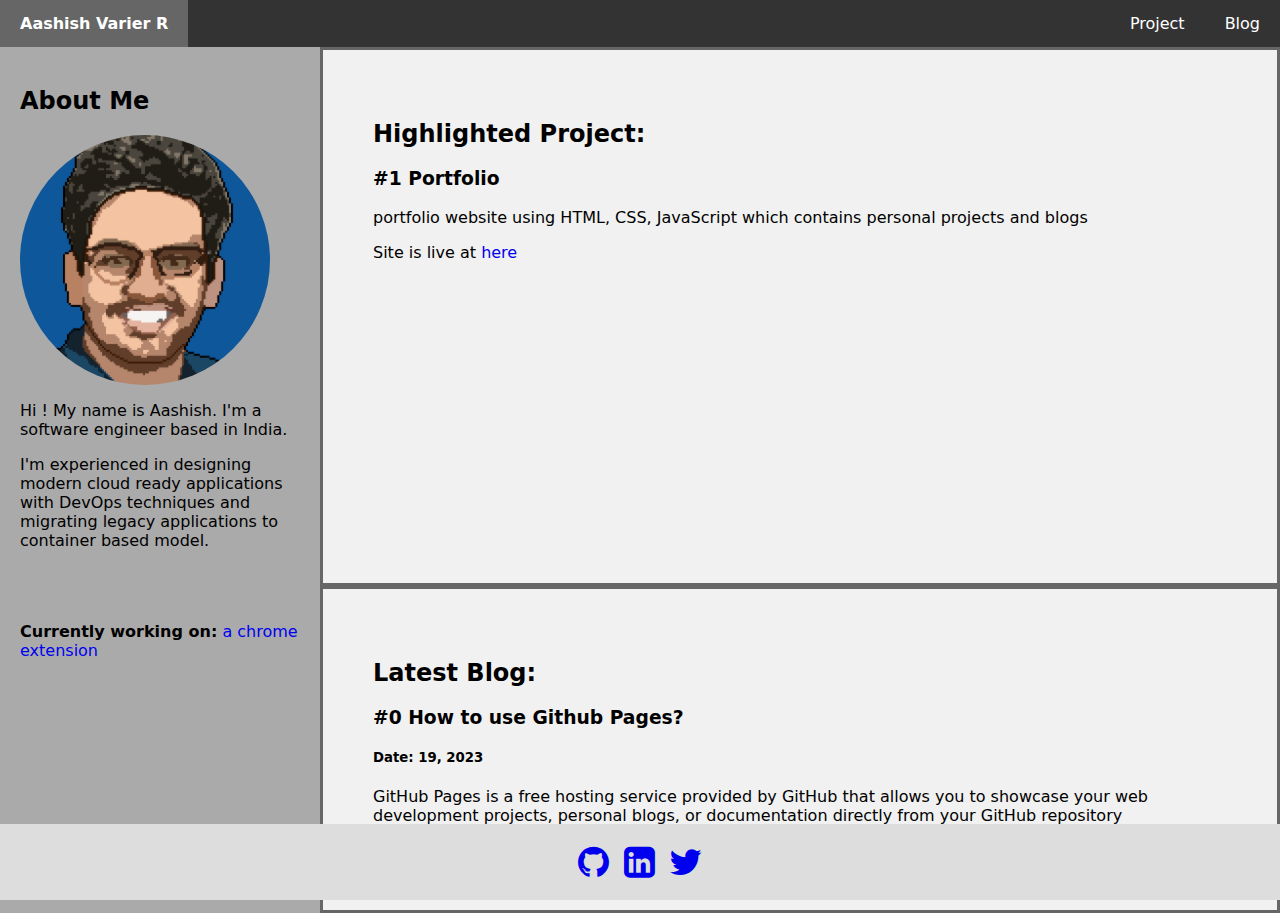
==== index.html @ d2eb18c4 "new_proj" ====
<!DOCTYPE html>
<html lang="en">
<head>
<title>AashishVarierR</title>
<meta charset="UTF-8">
<meta name="viewport" content="width=device-width, initial-scale=1">
<meta http-equiv="Cache-Control" content="no-cache, no-store, must-revalidate" />
<meta http-equiv="Pragma" content="no-cache" />
<meta http-equiv="Expires" content="0" />
<link rel="stylesheet" href="css/style.css">
<link rel="stylesheet" href="https://cdnjs.cloudflare.com/ajax/libs/font-awesome/4.7.0/css/font-awesome.min.css">
</head>
<body>


<div class="navbar">
  <a href="index.html" class="active"><b>Aashish Varier R</b></a>
  <a href="html/blog.html" class="right">Blog</a>
  <a href="html/project.html" class="right">Project</a>
</div>

<div class="row">
  <div class="side">
    <h2>About Me</h2>
    <div class="avatar"><img src="image/intro.jpg" alt="Avatar" width="250" ></div>
    <p>Hi ! My name is Aashish. I'm a software engineer based in India.</p>
    <p>I'm experienced in designing modern cloud ready applications with DevOps techniques and migrating legacy applications to container based model. </p>
  </div>
  <div class="main" onclick="window.location.href = 'https://github.com/AashishVarier/portfolio';">
    <h2>Highlighted Project:</h2>
    <h3>#1 Portfolio</h3>
    
    <p>portfolio website using HTML, CSS, JavaScript which contains personal projects and blogs</p>
    <p>
      Site is live at <a href="https://aashishvarier.github.io/portfolio/"> here</a> 
    </p>
    <br>
  </div>
</div>
<div class="row">
    <div class="side">
      <p><b>Currently working on:</b> <a href="https://github.com/AashishVarier/chrome_extension">a chrome extension</a></p>
    </div>
  <div class="main" onclick="window.location.href = 'blog/blog0.html';">
    <h2>Latest Blog:</h2>
    <h3>#0 How to use Github Pages?</h3>
    <h5>Date: 19, 2023</h5>
    <p>GitHub Pages is a free hosting service provided by GitHub that allows you to showcase your web development projects, personal blogs, or documentation directly from your GitHub repository</p>
    <br>
  </div>
</div>

<div class="footer">
   
  <a href="https://github.com/AashishVarier" >
    <i class="fa fa-github animate" style="font-size:36px" >&nbsp</i>
    </a>
  <a href="https://www.linkedin.com/in/aashish-varier-2b232489/" >
    <i class="fa fa-linkedin-square animate" style="font-size:36px" >&nbsp</i>
  </a>
  <a href="https://twitter.com/arvariable" >
    <i class="fa fa-twitter animate" style="font-size:36px" ></i>
  </a>
  </div>

</body>
</html>
---- css/style.css ----
* {
    box-sizing: border-box;
  }
  
  /* Style the body */
  body {
    font-family:system-ui, -apple-system, BlinkMacSystemFont, 'Segoe UI', Roboto, Oxygen, Ubuntu, Cantarell, 'Open Sans', 'Helvetica Neue', sans-serif;
    margin: 0;
    background-color: #aaa;

  }
  
  /* Header/logo Title */
  .header {
    padding: 80px;
    text-align: center;
    background-image: url(../image/banner.jpg);
    background-size:contain;
    background-repeat:round;
    color: white;
  }
  
  /* Increase the font size of the heading */
  .header h1 {
    font-size: 40px;
  }
  
  /* Sticky navbar - toggles between relative and fixed, depending on the scroll position. It is positioned relative until a given offset position is met in the viewport - then it "sticks" in place (like position:fixed). The sticky value is not supported in IE or Edge 15 and earlier versions. However, for these versions the navbar will inherit default position */
  .navbar {
    overflow: hidden;
    background-color: #333;
    position: sticky;
    position: -webkit-sticky;
    top: 0;
  }
  
  .fliter {
    overflow: hidden;
    background-color: #666;
    position: sticky;
    position: -webkit-sticky;
    top: 0;
  }
  /* Style the navigation bar links */
  .navbar a {
    float: left;
    display: block;
    color: white;
    text-align: center;
    padding: 14px 20px;
    text-decoration: none;
  }

  .fliter a {
    float: left;
    display: block;
    color: white;
    text-align: center;
    padding: 14px 20px;
    text-decoration: none;
  }
  
  
  /* Right-aligned link */
  .navbar a.right {
    float: right;
  }
  
  
  /* Change color on hover */
  .navbar a:hover {
    background-color: #ddd;
    color: black;
  }
  .filter a:hover {
    background-color: #ddd;
    color: black;
  }
  
  /* Active/current link */
  .navbar a.active {
    background-color: #666;
    color: white;
  }

  .filter a.active {
    background-color: #666;
    color: white;
  }
  
  /* Column container */
  .row {  
    display: -ms-flexbox; /* IE10 */
    display: flex;
    -ms-flex-wrap: wrap; /* IE10 */
    flex-wrap: wrap;
  }
  
  /* Create two unequal columns that sits next to each other */
  /* Sidebar/left column */
  .side {
    -ms-flex: 20%; /* IE10 */
    flex: 20%;
    background-color: #aaa;
    padding: 20px;
    
  }


  /* Main column */
  .main {   
    -ms-flex: 70%; /* IE10 */
    flex: 70%;
    background-color: #f1f1f1;
    padding: 50px;
    vertical-align:middle;
    border: 3px solid #666;
    
    
  }
  .main:hover {
    background-color: #ddd;
    color: black;
  }
  .center {   
    -ms-flex: 30%; /* IE10 */
    flex:30%;
    background-color: #f1f1f1;
    padding: 100px;
    vertical-align:middle;
    border: 3px solid #666;
    display: none;
  }

  .center:hover {
    background-color: #ddd;
    color: black;
  }

  
  /*Avatar*/
  .avatar {
    width:250px;
    height:250px;
    border-radius:50%;
    overflow:hidden;
    
  }
  /* Fake image, just for this example */
  .fakeimg {
    background-color: #aaa;
    width: 100%;
    padding: 20px;
  }
  
  /* Footer */
  .footer {
    padding: 20px;
    text-align: center;
    background: #ddd; 
    position: fixed;
    left: 0;
    bottom: 0;
    width: 100%;
  
  }
 /*animate*/
 .animate {
  -webkit-animation: animate_cl 5s;
  animation: animate_cl 5s;
  -webkit-animation-iteration-count: infinite;
  animation-iteration-count: infinite;
}

@keyframes animate_cl {
  0%   {color:red;}
  50%  {color:blue;}
  100% {color:red;}
}

@-webkit-keyframes animate_cl {
  0%   {color:red;}
  50%  {color:blue;}
  100% {color:red;}
} 


  /* Responsive layout - when the screen is less than 700px wide, make the two columns stack on top of each other instead of next to each other */
  @media screen and (max-width: 700px) {
    .row {   
      flex-direction: column;
    }
  }
  
  /* Responsive layout - when the screen is less than 400px wide, make the navigation links stack on top of each other instead of next to each other */
  @media screen and (max-width: 400px) {
    .navbar a {
      float: none;
      width: 100%;
    }
  }
  @media screen and (max-width: 400px) {
    .filter a {
      float: none;
      width: 100%;
    }
  }
/*remove link underline  */
a:link {
    text-decoration: none;    
}
/* The "show" class is added to the filtered elements */
.show {
  display: block;
}

/* Style the buttons */
.btn {
  border: none;
  outline: none;
  padding: 12px 16px;
  background-color: #f1f1f1;
  cursor: pointer;
}

.btn:hover {
  background-color: #ddd;
}

.btn.active {
  background-color: #666;
  color: white;
}
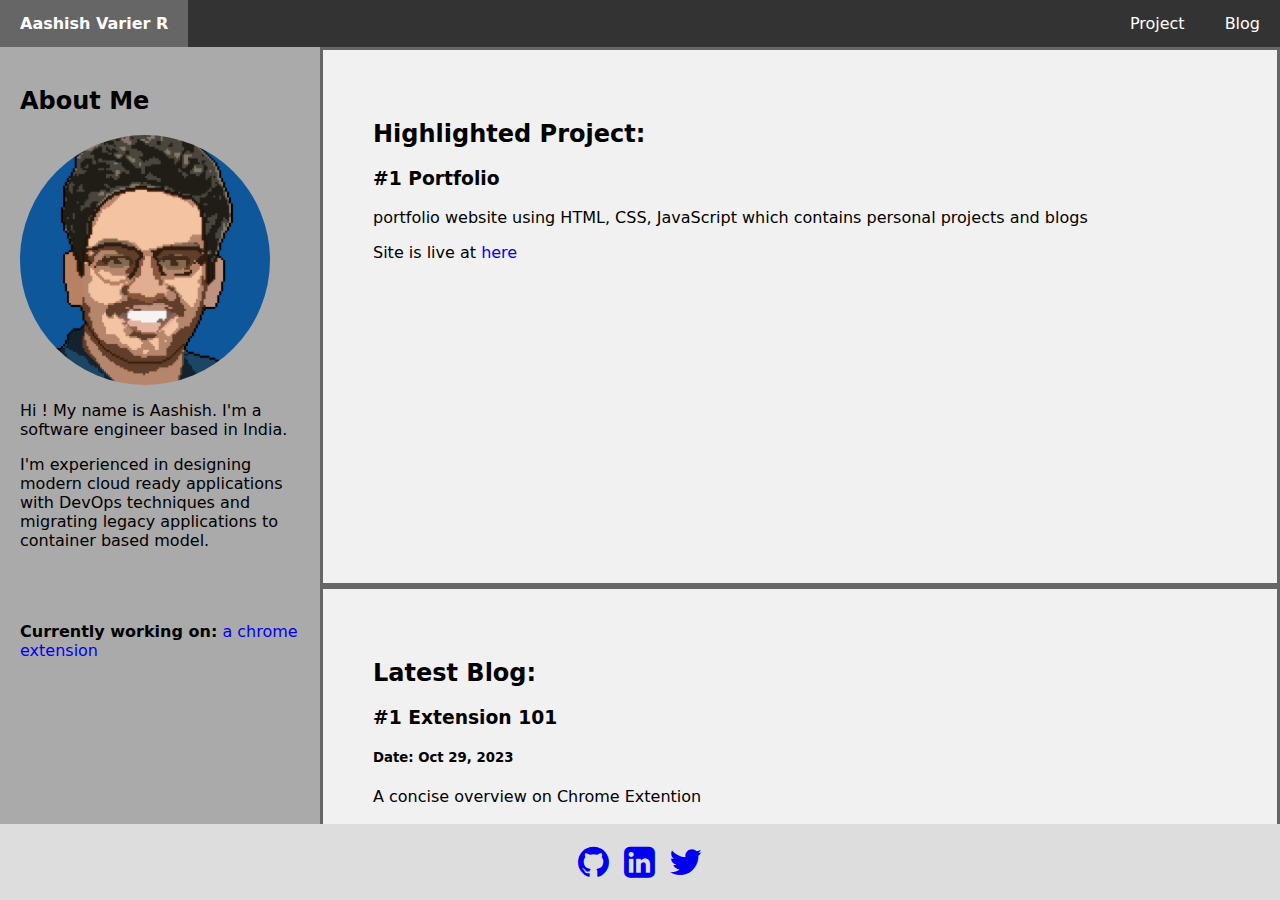
==== commit 39ee59f4: "blog1" ====
--- a/index.html
+++ b/index.html
@@ -41,11 +41,13 @@
     <div class="side">
       <p><b>Currently working on:</b> <a href="https://github.com/AashishVarier/chrome_extension">a chrome extension</a></p>
     </div>
-  <div class="main" onclick="window.location.href = 'blog/blog0.html';">
+  <div class="main" onclick="window.location.href = 'blog/blog1.html';">
     <h2>Latest Blog:</h2>
-    <h3>#0 How to use Github Pages?</h3>
-    <h5>Date: 19, 2023</h5>
-    <p>GitHub Pages is a free hosting service provided by GitHub that allows you to showcase your web development projects, personal blogs, or documentation directly from your GitHub repository</p>
+    <h3>#1 Extension 101</h3>
+    <h5>Date: Oct 29, 2023</h5>
+    <p>A concise overview on Chrome Extention </p>
+   
+    
     <br>
   </div>
 </div>
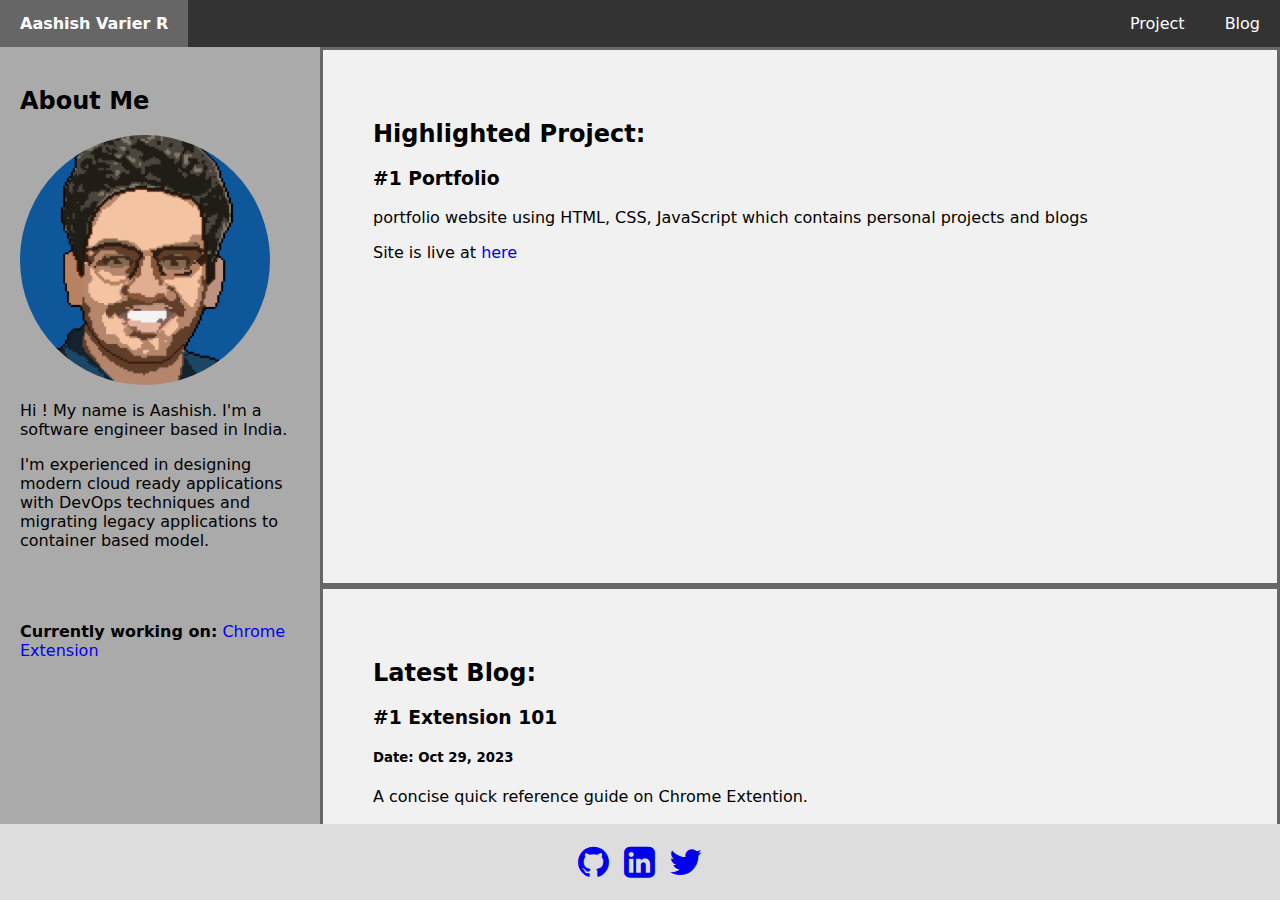
==== commit 455bdc3a: "updated errors and projects" ====
--- a/index.html
+++ b/index.html
@@ -32,20 +32,20 @@
     
     <p>portfolio website using HTML, CSS, JavaScript which contains personal projects and blogs</p>
     <p>
-      Site is live at <a href="https://aashishvarier.github.io/portfolio/"> here</a> 
+      Site is live at <a href="https://variableduck.com/"> here</a> 
     </p>
     <br>
   </div>
 </div>
 <div class="row">
     <div class="side">
-      <p><b>Currently working on:</b> <a href="https://github.com/AashishVarier/chrome_extension">a chrome extension</a></p>
+      <p><b>Currently working on:</b> <a href="https://github.com/AashishVarier/chrome_extension">Chrome Extension</a></p>
     </div>
   <div class="main" onclick="window.location.href = 'blog/blog1.html';">
     <h2>Latest Blog:</h2>
     <h3>#1 Extension 101</h3>
     <h5>Date: Oct 29, 2023</h5>
-    <p>A concise overview on Chrome Extention </p>
+    <p>A concise quick reference guide on Chrome Extention.</p>
    
     
     <br>
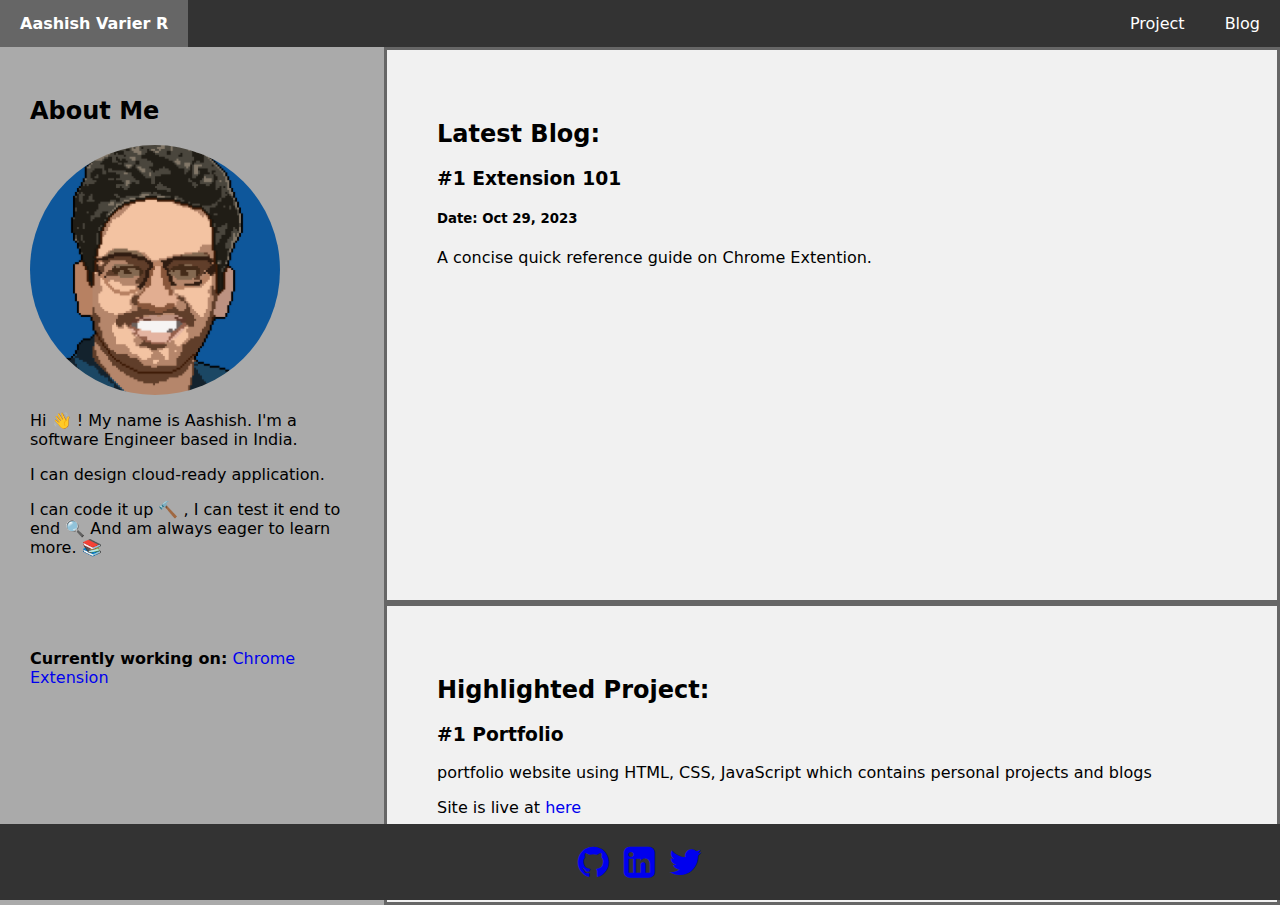
==== commit d3ea46a5: "index changes" ====
--- a/index.html
+++ b/index.html
@@ -1,7 +1,7 @@
 <!DOCTYPE html>
 <html lang="en">
 <head>
-<title>AashishVarierR</title>
+<title> Hi, I'm Aashish  &#128075;</title>
 <meta charset="UTF-8">
 <meta name="viewport" content="width=device-width, initial-scale=1">
 <meta http-equiv="Cache-Control" content="no-cache, no-store, must-revalidate" />
@@ -20,12 +20,35 @@
 </div>
 
 <div class="row">
+ 
   <div class="side">
     <h2>About Me</h2>
     <div class="avatar"><img src="image/intro.jpg" alt="Avatar" width="250" ></div>
-    <p>Hi ! My name is Aashish. I'm a software engineer based in India.</p>
-    <p>I'm experienced in designing modern cloud ready applications with DevOps techniques and migrating legacy applications to container based model. </p>
+    
+    <p>Hi &#128075; ! My name is Aashish. I'm a software Engineer based in India.</p>
+    <p> I can design cloud-ready application. </p> 
+    <p> I can code it up  &#128296; , I can test it end to end &#128269; And am always eager to learn more. &#128218;</p>
+    <p></p>
+    
   </div>
+
+  <div class="main" onclick="window.location.href = 'blog/blog1.html';">
+    <h2>Latest Blog:</h2>
+    <h3>#1 Extension 101</h3>
+    <h5>Date: Oct 29, 2023</h5>
+    <p>A concise quick reference guide on Chrome Extention.</p>
+    <br>
+  </div>
+
+
+  
+   
+</div>
+<div class="row">
+  <div class="side">
+    <p><b>Currently working on:</b> <a href="https://github.com/AashishVarier/chrome_extension">Chrome Extension</a></p>
+  </div>
+
   <div class="main" onclick="window.location.href = 'https://github.com/AashishVarier/portfolio';">
     <h2>Highlighted Project:</h2>
     <h3>#1 Portfolio</h3>
@@ -34,20 +57,6 @@
     <p>
       Site is live at <a href="https://variableduck.com/"> here</a> 
     </p>
-    <br>
-  </div>
-</div>
-<div class="row">
-    <div class="side">
-      <p><b>Currently working on:</b> <a href="https://github.com/AashishVarier/chrome_extension">Chrome Extension</a></p>
-    </div>
-  <div class="main" onclick="window.location.href = 'blog/blog1.html';">
-    <h2>Latest Blog:</h2>
-    <h3>#1 Extension 101</h3>
-    <h5>Date: Oct 29, 2023</h5>
-    <p>A concise quick reference guide on Chrome Extention.</p>
-   
-    
     <br>
   </div>
 </div>
--- a/css/style.css
+++ b/css/style.css
@@ -99,10 +99,13 @@
   /* Create two unequal columns that sits next to each other */
   /* Sidebar/left column */
   .side {
-    -ms-flex: 20%; /* IE10 */
-    flex: 20%;
+    -ms-flex: 30%; /* IE10 */
+    flex: 30%;
     background-color: #aaa;
-    padding: 20px;
+    padding: 30px;
+    vertical-align:middle;
+    
+    
     
   }
 
@@ -157,7 +160,7 @@
   .footer {
     padding: 20px;
     text-align: center;
-    background: #ddd; 
+    background: #333; /* #ddd; */
     position: fixed;
     left: 0;
     bottom: 0;
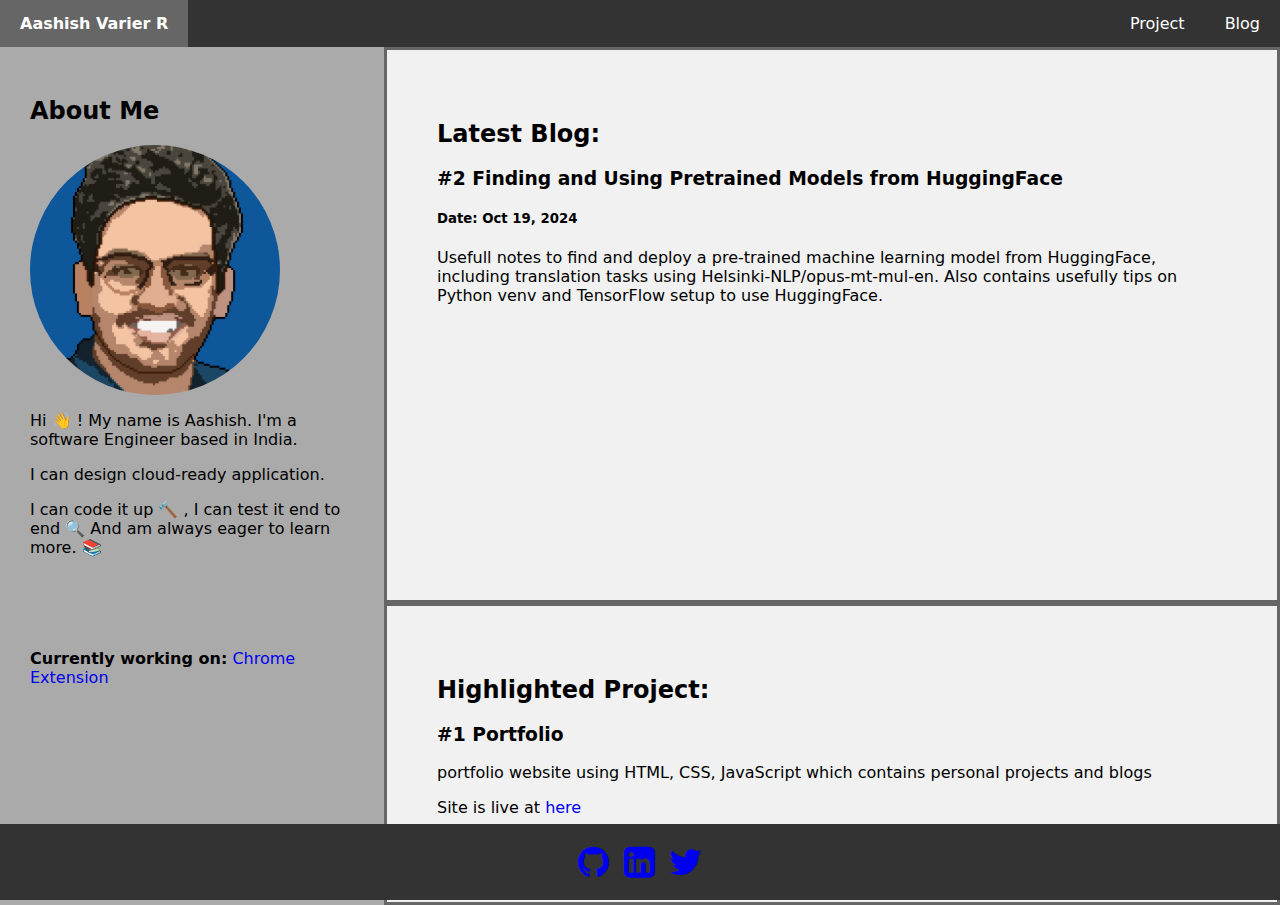
==== commit afb90cdc: "blog2" ====
--- a/index.html
+++ b/index.html
@@ -32,12 +32,15 @@
     
   </div>
 
-  <div class="main" onclick="window.location.href = 'blog/blog1.html';">
+  <div class="main" onclick="window.location.href = 'blog/blog2.html';">
     <h2>Latest Blog:</h2>
-    <h3>#1 Extension 101</h3>
-    <h5>Date: Oct 29, 2023</h5>
-    <p>A concise quick reference guide on Chrome Extention.</p>
+    <h3>#2 Finding and Using Pretrained Models from HuggingFace</h3>
+    <h5>Date: Oct 19, 2024</h5>
+    <p>Usefull notes to find and deploy a pre-trained machine learning model from HuggingFace, including translation tasks using Helsinki-NLP/opus-mt-mul-en. Also contains usefully tips on Python venv and TensorFlow setup to use HuggingFace.</p>
+  
     <br>
+
+
   </div>
 
 
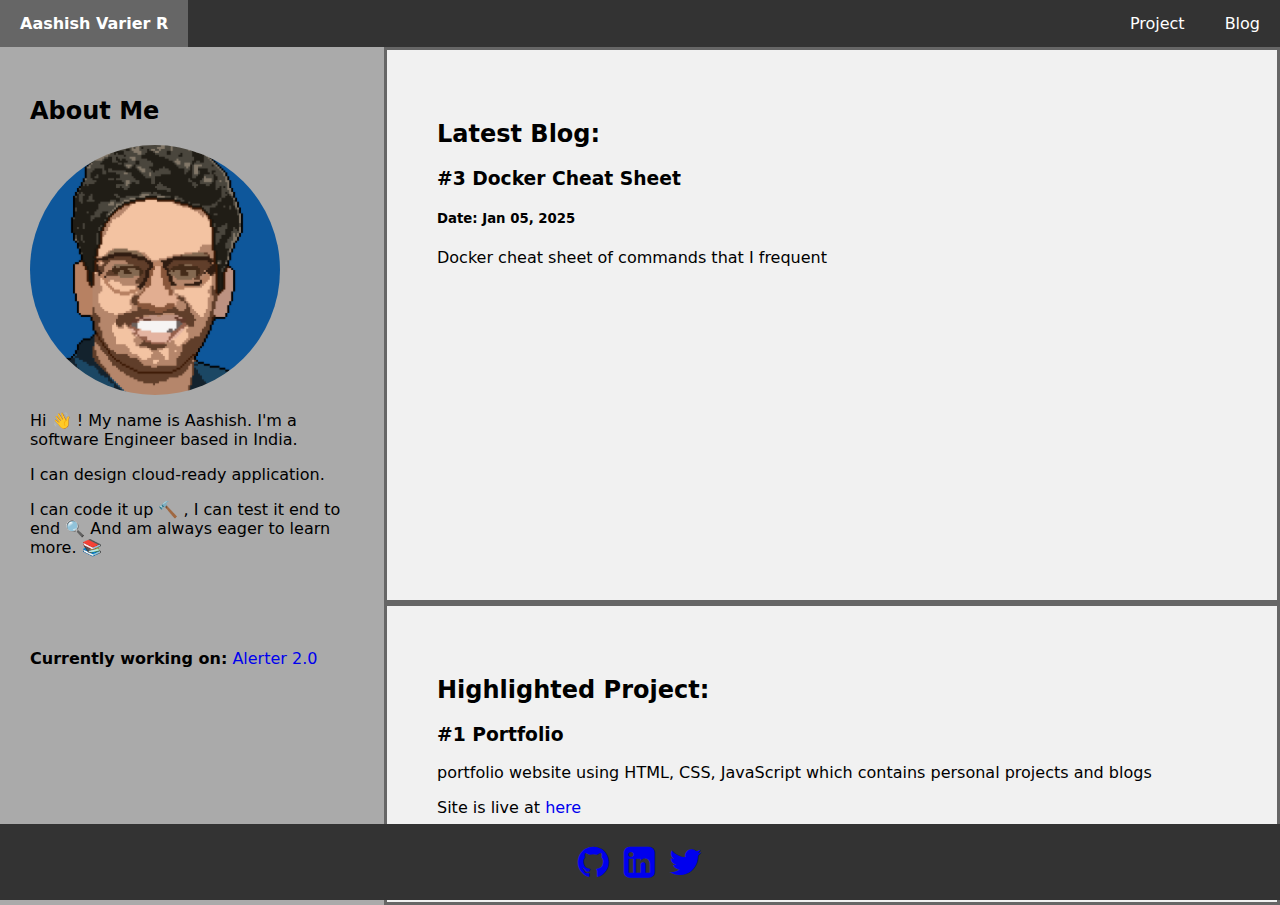
==== commit 025eb08d: "blog3" ====
--- a/index.html
+++ b/index.html
@@ -32,12 +32,11 @@
     
   </div>
 
-  <div class="main" onclick="window.location.href = 'blog/blog2.html';">
+  <div class="main" onclick="window.location.href = 'blog/blog3.html';">
     <h2>Latest Blog:</h2>
-    <h3>#2 Finding and Using Pretrained Models from HuggingFace</h3>
-    <h5>Date: Oct 19, 2024</h5>
-    <p>Usefull notes to find and deploy a pre-trained machine learning model from HuggingFace, including translation tasks using Helsinki-NLP/opus-mt-mul-en. Also contains usefully tips on Python venv and TensorFlow setup to use HuggingFace.</p>
-  
+    <h3>#3 Docker Cheat Sheet</h3>
+    <h5>Date: Jan 05, 2025</h5>
+    <p>Docker cheat sheet of commands that I frequent</p>
     <br>
 
 
@@ -49,7 +48,7 @@
 </div>
 <div class="row">
   <div class="side">
-    <p><b>Currently working on:</b> <a href="https://github.com/AashishVarier/chrome_extension">Chrome Extension</a></p>
+    <p><b>Currently working on:</b> <a href="https://github.com/AashishVarier/alerter2.0">Alerter 2.0</a></p>
   </div>
 
   <div class="main" onclick="window.location.href = 'https://github.com/AashishVarier/portfolio';">
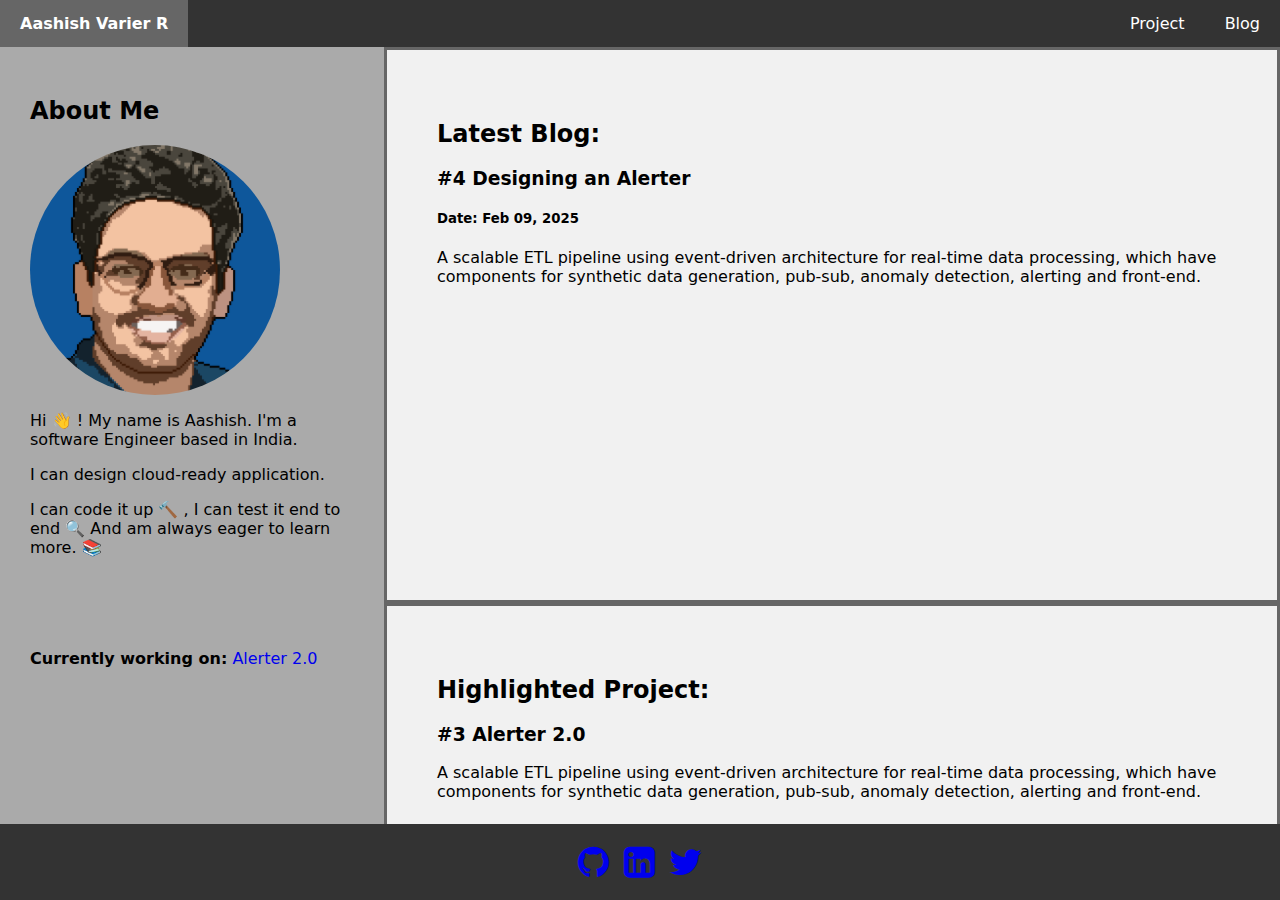
==== commit 269cfda9: "blog4" ====
--- a/index.html
+++ b/index.html
@@ -32,11 +32,11 @@
     
   </div>
 
-  <div class="main" onclick="window.location.href = 'blog/blog3.html';">
+  <div class="main" onclick="window.location.href = 'blog/blog4.html';">
     <h2>Latest Blog:</h2>
-    <h3>#3 Docker Cheat Sheet</h3>
-    <h5>Date: Jan 05, 2025</h5>
-    <p>Docker cheat sheet of commands that I frequent</p>
+    <h3>#4 Designing an Alerter</h3>
+    <h5>Date: Feb 09, 2025</h5>
+    <p>A scalable ETL pipeline using event-driven architecture for real-time data processing, which have components for synthetic data generation, pub-sub, anomaly detection, alerting and front-end.</p>
     <br>
 
 
@@ -51,14 +51,10 @@
     <p><b>Currently working on:</b> <a href="https://github.com/AashishVarier/alerter2.0">Alerter 2.0</a></p>
   </div>
 
-  <div class="main" onclick="window.location.href = 'https://github.com/AashishVarier/portfolio';">
+  <div class="main" onclick="window.location.href = 'https://github.com/AashishVarier/alerter2.0';">
     <h2>Highlighted Project:</h2>
-    <h3>#1 Portfolio</h3>
-    
-    <p>portfolio website using HTML, CSS, JavaScript which contains personal projects and blogs</p>
-    <p>
-      Site is live at <a href="https://variableduck.com/"> here</a> 
-    </p>
+    <h3>#3 Alerter 2.0</h3>
+    <p>A scalable ETL pipeline using event-driven architecture for real-time data processing, which have components for synthetic data generation, pub-sub, anomaly detection, alerting and front-end.</p>
     <br>
   </div>
 </div>
